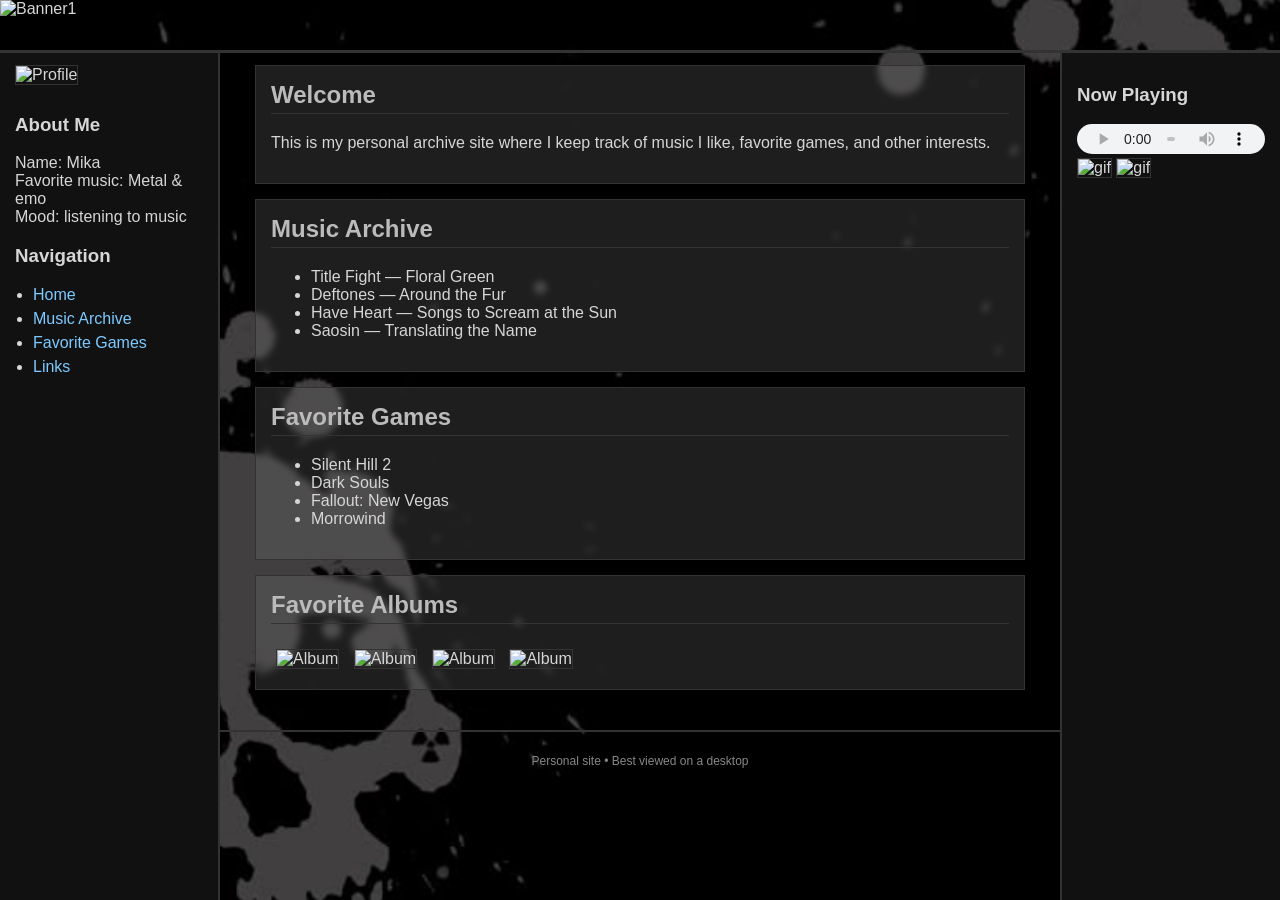
==== index.html @ 1fcbe184 "Update index.html" ====
<!DOCTYPE html>
<html>
<head>
<meta charset="UTF-8">
<title>Mika's Archive</title>
<link rel="stylesheet" href="style.css">
</head>

<body>

<!-- FULL-WIDTH BANNER -->
<header class="banner-container">
  <img src="./banner1.jpg" alt="Banner1" class="banner1">
</header>

<div class="layout">

  <!-- LEFT SIDEBAR -->
  <div class="sidebar">
    <img src="profile.jpg" class="profile" alt="Profile">
    
    <h3>About Me</h3>
    <p>
      Name: Mika<br>
      Favorite music: Metal & emo<br>
      Mood: listening to music
    </p>

    <h3>Navigation</h3>
    <ul>
      <li><a href="index.html">Home</a></li>
      <li><a href="music.html">Music Archive</a></li>
      <li><a href="games.html">Favorite Games</a></li>
      <li><a href="links.html">Links</a></li>
    </ul>
  </div>

  <!-- MIDDLE CONTENT -->
  <div class="content">
    <div class="box">
      <h2>Welcome</h2>
      <p>
        This is my personal archive site where I keep track of music I like,
        favorite games, and other interests.
      </p>
    </div>

    <div class="box">
      <h2>Music Archive</h2>
      <ul>
        <li>Title Fight — Floral Green</li>
        <li>Deftones — Around the Fur</li>
        <li>Have Heart — Songs to Scream at the Sun</li>
        <li>Saosin — Translating the Name</li>
      </ul>
    </div>

    <div class="box">
      <h2>Favorite Games</h2>
      <ul>
        <li>Silent Hill 2</li>
        <li>Dark Souls</li>
        <li>Fallout: New Vegas</li>
        <li>Morrowind</li>
      </ul>
    </div>

    <div class="box">
      <h2>Favorite Albums</h2>
      <img src="album1.jpg" class="album" alt="Album">
      <img src="album2.jpg" class="album" alt="Album">
      <img src="album3.jpg" class="album" alt="Album">
      <img src="album4.jpg" class="album" alt="Album">
    </div>
  </div>

  <!-- RIGHT SIDEBAR -->
  <div class="right-panel">
    <div class="music-player">
      <h3>Now Playing</h3>
      <audio controls>
        <source src="song.mp3" type="audio/mpeg">
      </audio>
    </div>

    <div class="gif-area">
      <img src="gif1.gif" alt="gif" class="gif">
      <img src="gif2.gif" alt="gif" class="gif">
    </div>
  </div>

</div>

<footer>
  <p>Personal site • Best viewed on a desktop</p>
</footer>

</body>
</html>
---- style.css ----
/* BODY AND FONT */
body {
  background: url('background.jpg') no-repeat center center fixed;
  background-size: cover;
  color: #d6d6d6;
  font-family: Verdana, Arial, sans-serif;
  margin: 0;
}

/* FULL-WIDTH FIXED BANNER */
header {
  width: 100%;
  position: fixed;
  top: 0;
  left: 0;
  z-index: 1000;
}

.banner1 {
  width: 100%;
  height: 50px;
  display: block;
  object-fit: cover;
  border-bottom: 3px solid #333;
}

/* FLEX LAYOUT */
.layout {
  display: flex;
  width: 100%;
  align-items: flex-start;
  padding-top: 50px;
  box-sizing: border-box;
}

/* LEFT SIDEBAR - FIXED */
.sidebar {
  width: 220px;
  background: #111;
  padding: 15px;
  border-right: 2px solid #333;

  position: fixed;
  top: 50px;
  left: 0;
  height: calc(100vh - 50px);
  overflow-y: auto;
  box-sizing: border-box;
}

.profile {
  width: 100%;
  margin-bottom: 10px;
  border: 1px solid #333;
}

.sidebar ul {
  padding-left: 18px;
}

.sidebar li {
  margin-bottom: 6px;
}

.sidebar a {
  color: #7ccaff;
  text-decoration: none;
}

.sidebar a:hover {
  text-decoration: underline;
}

/* MIDDLE CONTENT */
.content {
  flex: 1;
  padding: 15px;
  margin-left: 240px;
  margin-right: 240px;
}

.box {
  background: rgba(120,120,120,0.25);
  border: 1px solid #333;
  padding: 15px;
  margin-bottom: 15px;
  backdrop-filter: blur(3px);
}

h2 {
  margin-top: 0;
  color: #bbbbbb;
  border-bottom: 1px solid #333;
  padding-bottom: 4px;
}

.album {
  width: 120px;
  margin: 5px;
  border: 1px solid #333;
}

/* RIGHT PANEL - FIXED */
.right-panel {
  width: 220px;
  background: #111;
  padding: 15px;
  border-left: 2px solid #333;

  position: fixed;
  top: 50px;
  right: 0;
  height: calc(100vh - 50px);
  overflow-y: auto;
  overflow-x: hidden;

  display: flex;
  flex-direction: column;
  align-items: center;
  box-sizing: border-box;
}

/* MUSIC PLAYER */
.music-player {
  width: 100%;
  max-width: 100%;
  box-sizing: border-box;
}

.music-player audio {
  width: 100%;
  height: 30px;
}

/* GIF AREA */
.gif-area {
  width: 100%;
}

.gif {
  width: 100%;
  margin-bottom: 10px;
  border: 1px solid #333;
}

/* FOOTER */
footer {
  text-align: center;
  font-size: 12px;
  color: #888;
  padding: 10px;
  border-top: 2px solid #333;
  margin-top: 10px;
}
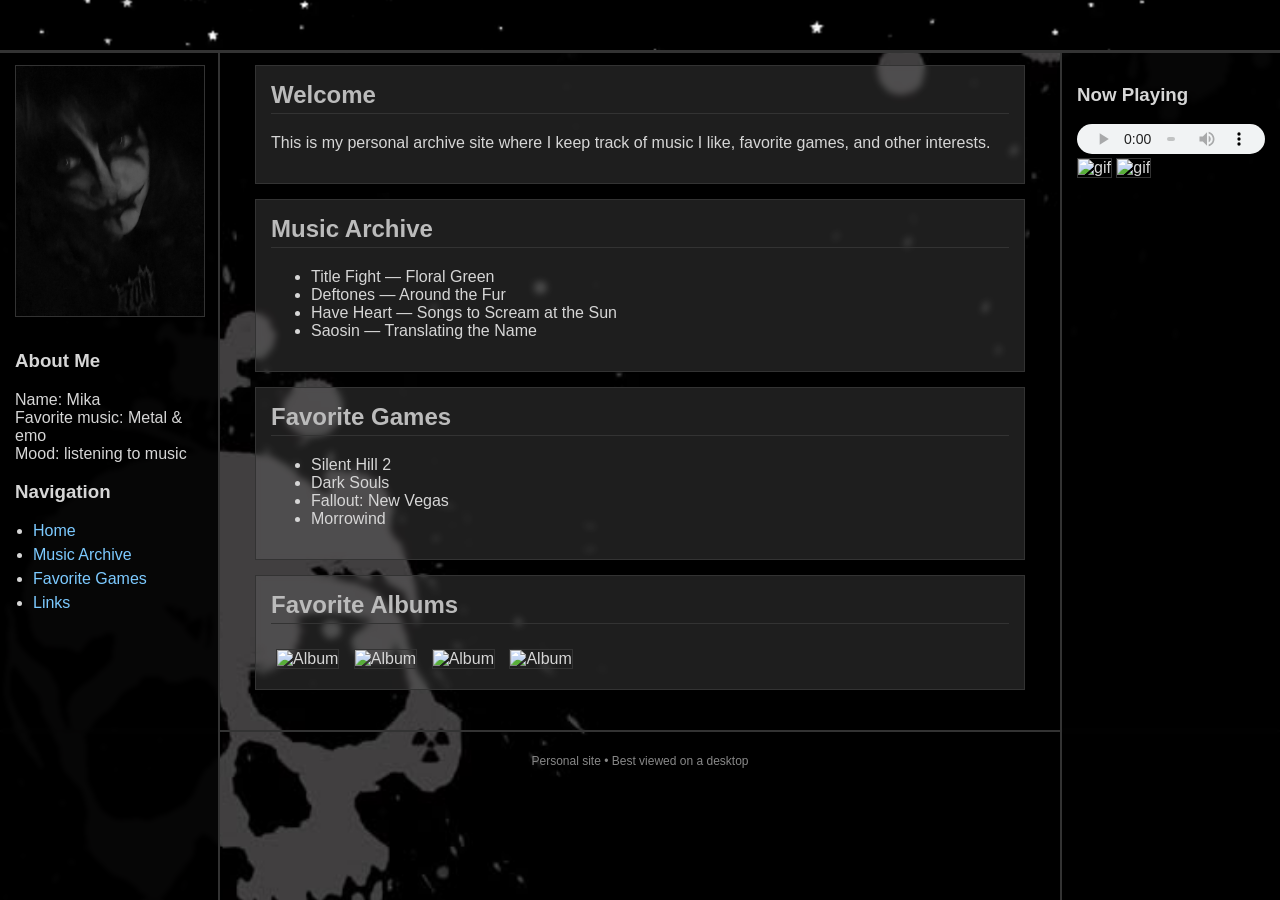
==== commit 790a728c: "Update index.html" ====
--- a/index.html
+++ b/index.html
@@ -8,10 +8,8 @@
 
 <body>
 
-<!-- FULL-WIDTH BANNER -->
-<header class="banner-container">
-  <img src="./banner1.jpg" alt="Banner1" class="banner1">
-</header>
+<!-- BANNER (background handled in CSS) -->
+<header></header>
 
 <div class="layout">
 
--- a/style.css
+++ b/style.css
@@ -1,4 +1,4 @@
-/* BODY AND FONT */
+/* BODY AND FONT (middle page background stays the same) */
 body {
   background: url('background.jpg') no-repeat center center fixed;
   background-size: cover;
@@ -7,24 +7,29 @@
   margin: 0;
 }
 
-/* FULL-WIDTH FIXED BANNER */
+/* HEADER WITH GIF BACKGROUND */
 header {
   width: 100%;
+  height: 50px;
   position: fixed;
   top: 0;
   left: 0;
+  right: 0;
+
+  background: url('sparkle.gif');
+  background-size: cover;
+  background-position: center;
+
+  border-bottom: 3px solid #333;
   z-index: 1000;
 }
 
+/* remove the banner image since header is now the banner */
 .banner1 {
-  width: 100%;
-  height: 50px;
-  display: block;
-  object-fit: cover;
-  border-bottom: 3px solid #333;
+  display: none;
 }
 
-/* FLEX LAYOUT */
+/* LAYOUT */
 .layout {
   display: flex;
   width: 100%;
@@ -33,10 +38,13 @@
   box-sizing: border-box;
 }
 
-/* LEFT SIDEBAR - FIXED */
+/* LEFT SIDEBAR */
 .sidebar {
   width: 220px;
-  background: #111;
+
+  background: rgba(0,0,0,0.9); /* mostly black but slightly transparent */
+  backdrop-filter: blur(2px);
+
   padding: 15px;
   border-right: 2px solid #333;
 
@@ -48,12 +56,21 @@
   box-sizing: border-box;
 }
 
+/* PROFILE IMAGE */
 .profile {
   width: 100%;
   margin-bottom: 10px;
   border: 1px solid #333;
+
+  filter: grayscale(100%);
+  transition: filter 0.3s ease;
 }
 
+.profile:hover {
+  filter: grayscale(0%);
+}
+
+/* SIDEBAR LINKS */
 .sidebar ul {
   padding-left: 18px;
 }
@@ -100,10 +117,13 @@
   border: 1px solid #333;
 }
 
-/* RIGHT PANEL - FIXED */
+/* RIGHT SIDEBAR */
 .right-panel {
   width: 220px;
-  background: #111;
+
+  background: rgba(0,0,0,0.9); /* same slight transparency */
+  backdrop-filter: blur(2px);
+
   padding: 15px;
   border-left: 2px solid #333;
 
@@ -111,12 +131,14 @@
   top: 50px;
   right: 0;
   height: calc(100vh - 50px);
+
   overflow-y: auto;
   overflow-x: hidden;
 
   display: flex;
   flex-direction: column;
   align-items: center;
+
   box-sizing: border-box;
 }
 
@@ -151,4 +173,5 @@
   padding: 10px;
   border-top: 2px solid #333;
   margin-top: 10px;
+  clear: both;
 }
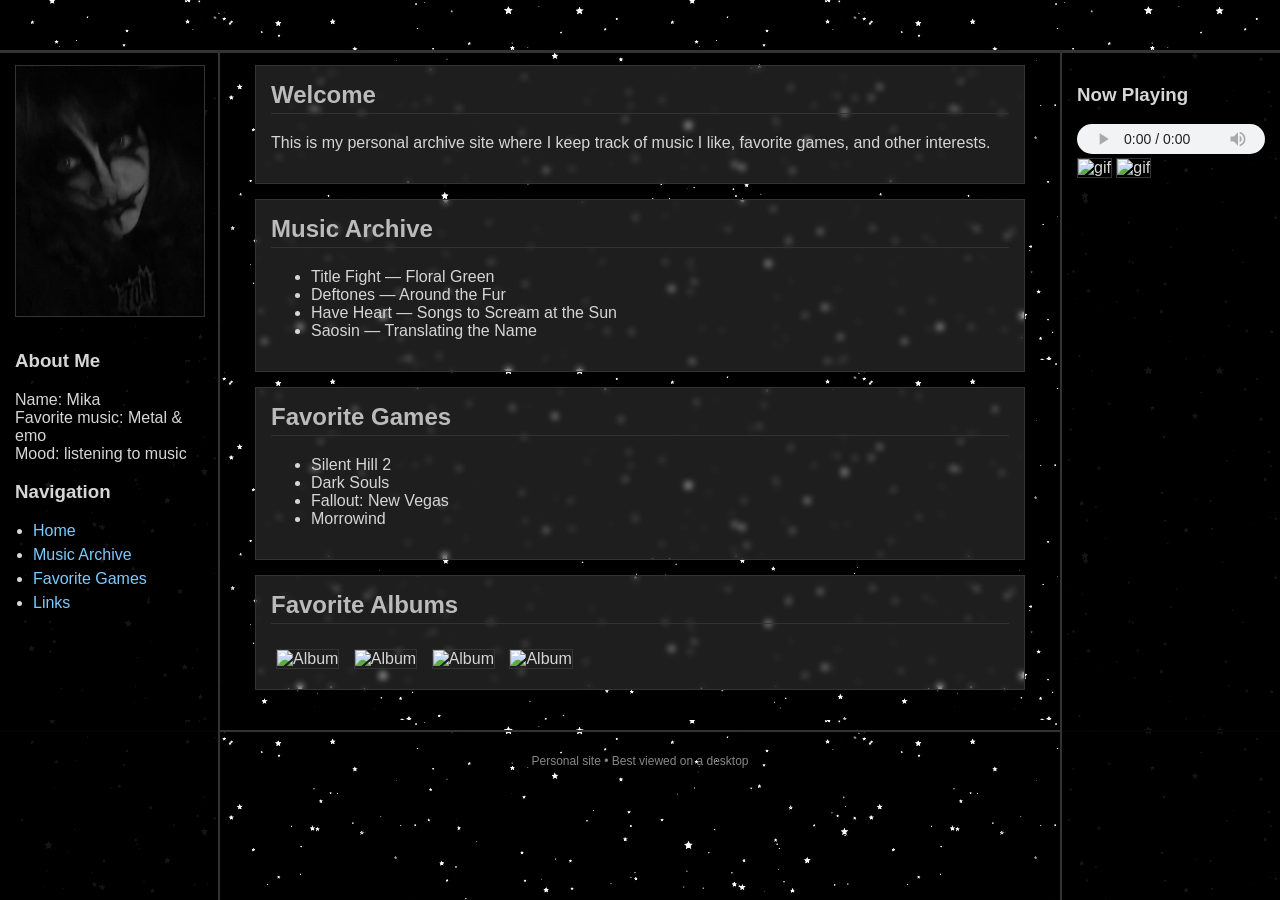
==== commit d003c1be: "Update index.html" ====
--- a/index.html
+++ b/index.html
@@ -8,12 +8,12 @@
 
 <body>
 
-<!-- BANNER (background handled in CSS) -->
+<div class="sparkle-layer"></div>
+
 <header></header>
 
 <div class="layout">
 
-  <!-- LEFT SIDEBAR -->
   <div class="sidebar">
     <img src="profile.jpg" class="profile" alt="Profile">
     
@@ -33,7 +33,6 @@
     </ul>
   </div>
 
-  <!-- MIDDLE CONTENT -->
   <div class="content">
     <div class="box">
       <h2>Welcome</h2>
@@ -72,7 +71,6 @@
     </div>
   </div>
 
-  <!-- RIGHT SIDEBAR -->
   <div class="right-panel">
     <div class="music-player">
       <h3>Now Playing</h3>
--- a/style.css
+++ b/style.css
@@ -1,4 +1,3 @@
-/* BODY AND FONT (middle page background stays the same) */
 body {
   background: url('background.jpg') no-repeat center center fixed;
   background-size: cover;
@@ -7,171 +6,147 @@
   margin: 0;
 }
 
-/* HEADER WITH GIF BACKGROUND */
-header {
-  width: 100%;
-  height: 50px;
+.sparkle-layer {
   position: fixed;
   top: 0;
   left: 0;
-  right: 0;
-
-  background: url('sparkle.gif');
-  background-size: cover;
-  background-position: center;
-
-  border-bottom: 3px solid #333;
-  z-index: 1000;
+  width: 100%;
+  height: 100%;
+  background:url('sparkle.gif') repeat;
+  z-index:-1;
 }
 
-/* remove the banner image since header is now the banner */
-.banner1 {
-  display: none;
+header {
+  width:100%;
+  height:50px;
+  position:fixed;
+  top:0;
+  left:0;
+  z-index:1000;
+  border-bottom:3px solid #333;
 }
 
-/* LAYOUT */
 .layout {
-  display: flex;
-  width: 100%;
-  align-items: flex-start;
-  padding-top: 50px;
-  box-sizing: border-box;
+  display:flex;
+  width:100%;
+  align-items:flex-start;
+  padding-top:50px;
+  box-sizing:border-box;
 }
 
-/* LEFT SIDEBAR */
 .sidebar {
-  width: 220px;
-
-  background: rgba(0,0,0,0.9); /* mostly black but slightly transparent */
-  backdrop-filter: blur(2px);
-
-  padding: 15px;
-  border-right: 2px solid #333;
-
-  position: fixed;
-  top: 50px;
-  left: 0;
-  height: calc(100vh - 50px);
-  overflow-y: auto;
-  box-sizing: border-box;
+  width:220px;
+  background:rgba(0,0,0,0.92);
+  padding:15px;
+  border-right:2px solid #333;
+  position:fixed;
+  top:50px;
+  left:0;
+  height:calc(100vh - 50px);
+  overflow-y:auto;
+  box-sizing:border-box;
 }
 
-/* PROFILE IMAGE */
 .profile {
-  width: 100%;
-  margin-bottom: 10px;
-  border: 1px solid #333;
-
-  filter: grayscale(100%);
-  transition: filter 0.3s ease;
+  width:100%;
+  margin-bottom:10px;
+  border:1px solid #333;
+  filter:grayscale(100%);
+  transition:filter 0.3s ease;
 }
 
 .profile:hover {
-  filter: grayscale(0%);
+  filter:grayscale(0%);
 }
 
-/* SIDEBAR LINKS */
 .sidebar ul {
-  padding-left: 18px;
+  padding-left:18px;
 }
 
 .sidebar li {
-  margin-bottom: 6px;
+  margin-bottom:6px;
 }
 
 .sidebar a {
-  color: #7ccaff;
-  text-decoration: none;
+  color:#7ccaff;
+  text-decoration:none;
 }
 
 .sidebar a:hover {
-  text-decoration: underline;
+  text-decoration:underline;
 }
 
-/* MIDDLE CONTENT */
 .content {
-  flex: 1;
-  padding: 15px;
-  margin-left: 240px;
-  margin-right: 240px;
+  flex:1;
+  padding:15px;
+  margin-left:240px;
+  margin-right:240px;
 }
 
 .box {
-  background: rgba(120,120,120,0.25);
-  border: 1px solid #333;
-  padding: 15px;
-  margin-bottom: 15px;
-  backdrop-filter: blur(3px);
+  background:rgba(120,120,120,0.25);
+  border:1px solid #333;
+  padding:15px;
+  margin-bottom:15px;
+  backdrop-filter:blur(3px);
 }
 
 h2 {
-  margin-top: 0;
-  color: #bbbbbb;
-  border-bottom: 1px solid #333;
-  padding-bottom: 4px;
+  margin-top:0;
+  color:#bbbbbb;
+  border-bottom:1px solid #333;
+  padding-bottom:4px;
 }
 
 .album {
-  width: 120px;
-  margin: 5px;
-  border: 1px solid #333;
+  width:120px;
+  margin:5px;
+  border:1px solid #333;
 }
 
-/* RIGHT SIDEBAR */
 .right-panel {
-  width: 220px;
-
-  background: rgba(0,0,0,0.9); /* same slight transparency */
-  backdrop-filter: blur(2px);
-
-  padding: 15px;
-  border-left: 2px solid #333;
-
-  position: fixed;
-  top: 50px;
-  right: 0;
-  height: calc(100vh - 50px);
-
-  overflow-y: auto;
-  overflow-x: hidden;
-
-  display: flex;
-  flex-direction: column;
-  align-items: center;
-
-  box-sizing: border-box;
+  width:220px;
+  background:rgba(0,0,0,0.92);
+  padding:15px;
+  border-left:2px solid #333;
+  position:fixed;
+  top:50px;
+  right:0;
+  height:calc(100vh - 50px);
+  overflow-y:auto;
+  overflow-x:hidden;
+  display:flex;
+  flex-direction:column;
+  align-items:center;
+  box-sizing:border-box;
 }
 
-/* MUSIC PLAYER */
 .music-player {
-  width: 100%;
-  max-width: 100%;
-  box-sizing: border-box;
+  width:100%;
+  box-sizing:border-box;
 }
 
 .music-player audio {
-  width: 100%;
-  height: 30px;
+  width:100%;
+  height:30px;
 }
 
-/* GIF AREA */
 .gif-area {
-  width: 100%;
+  width:100%;
 }
 
 .gif {
-  width: 100%;
-  margin-bottom: 10px;
-  border: 1px solid #333;
+  width:100%;
+  margin-bottom:10px;
+  border:1px solid #333;
 }
 
-/* FOOTER */
 footer {
-  text-align: center;
-  font-size: 12px;
-  color: #888;
-  padding: 10px;
-  border-top: 2px solid #333;
-  margin-top: 10px;
-  clear: both;
+  text-align:center;
+  font-size:12px;
+  color:#888;
+  padding:10px;
+  border-top:2px solid #333;
+  margin-top:10px;
+  clear:both;
 }
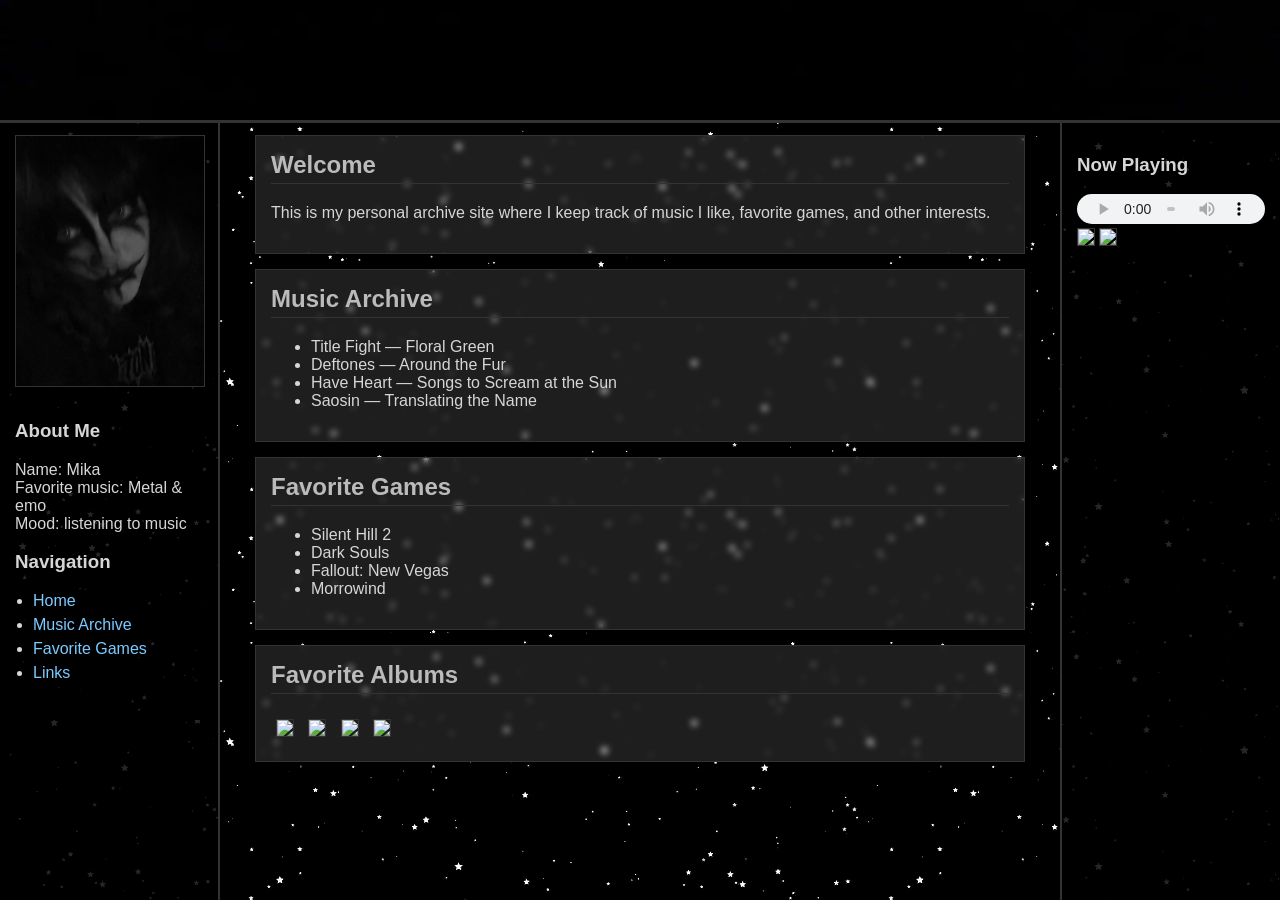
==== commit f907949c: "Update index.html" ====
--- a/index.html
+++ b/index.html
@@ -14,81 +14,87 @@
 
 <div class="layout">
 
-  <div class="sidebar">
-    <img src="profile.jpg" class="profile" alt="Profile">
-    
-    <h3>About Me</h3>
-    <p>
-      Name: Mika<br>
-      Favorite music: Metal & emo<br>
-      Mood: listening to music
-    </p>
+<div class="sidebar">
 
-    <h3>Navigation</h3>
-    <ul>
-      <li><a href="index.html">Home</a></li>
-      <li><a href="music.html">Music Archive</a></li>
-      <li><a href="games.html">Favorite Games</a></li>
-      <li><a href="links.html">Links</a></li>
-    </ul>
-  </div>
+<img src="profile.jpg" class="profile">
 
-  <div class="content">
-    <div class="box">
-      <h2>Welcome</h2>
-      <p>
-        This is my personal archive site where I keep track of music I like,
-        favorite games, and other interests.
-      </p>
-    </div>
+<h3>About Me</h3>
+<p>
+Name: Mika<br>
+Favorite music: Metal & emo<br>
+Mood: listening to music
+</p>
 
-    <div class="box">
-      <h2>Music Archive</h2>
-      <ul>
-        <li>Title Fight — Floral Green</li>
-        <li>Deftones — Around the Fur</li>
-        <li>Have Heart — Songs to Scream at the Sun</li>
-        <li>Saosin — Translating the Name</li>
-      </ul>
-    </div>
+<h3>Navigation</h3>
+<ul>
+<li><a href="index.html">Home</a></li>
+<li><a href="music.html">Music Archive</a></li>
+<li><a href="games.html">Favorite Games</a></li>
+<li><a href="links.html">Links</a></li>
+</ul>
 
-    <div class="box">
-      <h2>Favorite Games</h2>
-      <ul>
-        <li>Silent Hill 2</li>
-        <li>Dark Souls</li>
-        <li>Fallout: New Vegas</li>
-        <li>Morrowind</li>
-      </ul>
-    </div>
+</div>
 
-    <div class="box">
-      <h2>Favorite Albums</h2>
-      <img src="album1.jpg" class="album" alt="Album">
-      <img src="album2.jpg" class="album" alt="Album">
-      <img src="album3.jpg" class="album" alt="Album">
-      <img src="album4.jpg" class="album" alt="Album">
-    </div>
-  </div>
+<div class="content">
 
-  <div class="right-panel">
-    <div class="music-player">
-      <h3>Now Playing</h3>
-      <audio controls>
-        <source src="song.mp3" type="audio/mpeg">
-      </audio>
-    </div>
+<div class="box">
+<h2>Welcome</h2>
+<p>
+This is my personal archive site where I keep track of music I like,
+favorite games, and other interests.
+</p>
+</div>
 
-    <div class="gif-area">
-      <img src="gif1.gif" alt="gif" class="gif">
-      <img src="gif2.gif" alt="gif" class="gif">
-    </div>
-  </div>
+<div class="box">
+<h2>Music Archive</h2>
+<ul>
+<li>Title Fight — Floral Green</li>
+<li>Deftones — Around the Fur</li>
+<li>Have Heart — Songs to Scream at the Sun</li>
+<li>Saosin — Translating the Name</li>
+</ul>
+</div>
+
+<div class="box">
+<h2>Favorite Games</h2>
+<ul>
+<li>Silent Hill 2</li>
+<li>Dark Souls</li>
+<li>Fallout: New Vegas</li>
+<li>Morrowind</li>
+</ul>
+</div>
+
+<div class="box">
+<h2>Favorite Albums</h2>
+<img src="album1.jpg" class="album">
+<img src="album2.jpg" class="album">
+<img src="album3.jpg" class="album">
+<img src="album4.jpg" class="album">
+</div>
+
+</div>
+
+<div class="right-panel">
+
+<div class="music-player">
+<h3>Now Playing</h3>
+<audio controls>
+<source src="song.mp3" type="audio/mpeg">
+</audio>
+</div>
+
+<div class="gif-area">
+<img src="gif1.gif" class="gif">
+<img src="gif2.gif" class="gif">
+</div>
+
+</div>
 
 </div>
 
 <footer>
-  <p>Personal site • Best viewed on a desktop</p>
+<p>Personal site • Best viewed on a desktop</p>
 </footer>
 
 </body>
--- a/style.css
+++ b/style.css
@@ -1,89 +1,101 @@
 body {
-  background: url('background.jpg') no-repeat center center fixed;
-  background-size: cover;
-  color: #d6d6d6;
-  font-family: Verdana, Arial, sans-serif;
-  margin: 0;
+  background:url('background.jpg') no-repeat center center fixed;
+  background-size:cover;
+  color:#d6d6d6;
+  font-family:Verdana, Arial, sans-serif;
+  margin:0;
+  position:relative;
 }
 
-.sparkle-layer {
-  position: fixed;
-  top: 0;
-  left: 0;
-  width: 100%;
-  height: 100%;
-  background:url('sparkle.gif') repeat;
-  z-index:-1;
-}
-
-header {
-  width:100%;
-  height:50px;
+/* sparkle layer above background but behind content */
+.sparkle-layer{
   position:fixed;
   top:0;
   left:0;
-  z-index:1000;
-  border-bottom:3px solid #333;
+  width:100%;
+  height:100%;
+  background:url('sparkle.gif') repeat;
+  z-index:0;
+  pointer-events:none;
 }
 
-.layout {
+/* banner */
+header{
+  width:100%;
+  height:120px;
+  position:fixed;
+  top:0;
+  left:0;
+  background:url('banner1.jpg') center/cover no-repeat;
+  border-bottom:3px solid #333;
+  z-index:5;
+}
+
+/* layout wrapper */
+.layout{
   display:flex;
   width:100%;
   align-items:flex-start;
-  padding-top:50px;
+  padding-top:120px;
   box-sizing:border-box;
+  position:relative;
+  z-index:2;
 }
 
-.sidebar {
+/* left sidebar */
+.sidebar{
   width:220px;
-  background:rgba(0,0,0,0.92);
+  background:rgba(0,0,0,0.85);
   padding:15px;
   border-right:2px solid #333;
   position:fixed;
-  top:50px;
+  top:120px;
   left:0;
-  height:calc(100vh - 50px);
+  height:calc(100vh - 120px);
   overflow-y:auto;
   box-sizing:border-box;
 }
 
-.profile {
+/* profile image */
+.profile{
   width:100%;
   margin-bottom:10px;
   border:1px solid #333;
   filter:grayscale(100%);
-  transition:filter 0.3s ease;
+  transition:filter .3s;
 }
 
-.profile:hover {
+.profile:hover{
   filter:grayscale(0%);
 }
 
-.sidebar ul {
+.sidebar ul{
   padding-left:18px;
 }
 
-.sidebar li {
+.sidebar li{
   margin-bottom:6px;
 }
 
-.sidebar a {
+.sidebar a{
   color:#7ccaff;
   text-decoration:none;
 }
 
-.sidebar a:hover {
+.sidebar a:hover{
   text-decoration:underline;
 }
 
-.content {
+/* center content */
+.content{
   flex:1;
   padding:15px;
   margin-left:240px;
   margin-right:240px;
 }
 
-.box {
+/* translucent grey boxes */
+.box{
   background:rgba(120,120,120,0.25);
   border:1px solid #333;
   padding:15px;
@@ -91,28 +103,29 @@
   backdrop-filter:blur(3px);
 }
 
-h2 {
+h2{
   margin-top:0;
   color:#bbbbbb;
   border-bottom:1px solid #333;
   padding-bottom:4px;
 }
 
-.album {
+.album{
   width:120px;
   margin:5px;
   border:1px solid #333;
 }
 
-.right-panel {
+/* right sidebar */
+.right-panel{
   width:220px;
-  background:rgba(0,0,0,0.92);
+  background:rgba(0,0,0,0.85);
   padding:15px;
   border-left:2px solid #333;
   position:fixed;
-  top:50px;
+  top:120px;
   right:0;
-  height:calc(100vh - 50px);
+  height:calc(100vh - 120px);
   overflow-y:auto;
   overflow-x:hidden;
   display:flex;
@@ -121,32 +134,30 @@
   box-sizing:border-box;
 }
 
-.music-player {
+.music-player{
   width:100%;
-  box-sizing:border-box;
 }
 
-.music-player audio {
+.music-player audio{
   width:100%;
   height:30px;
 }
 
-.gif-area {
+.gif-area{
   width:100%;
 }
 
-.gif {
+.gif{
   width:100%;
   margin-bottom:10px;
   border:1px solid #333;
 }
 
-footer {
+footer{
   text-align:center;
   font-size:12px;
   color:#888;
   padding:10px;
   border-top:2px solid #333;
   margin-top:10px;
-  clear:both;
 }
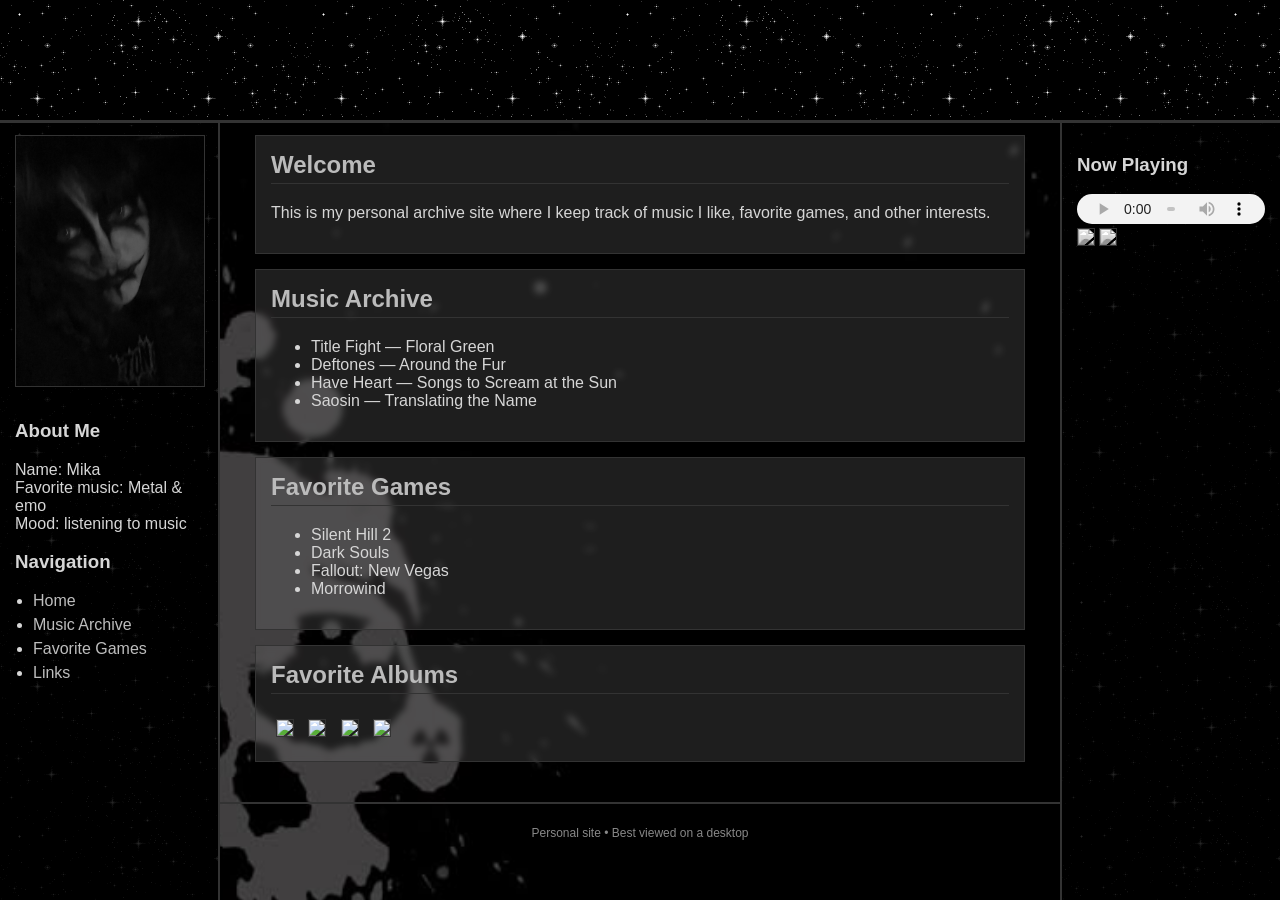
==== commit 3f9001b0: "Update index.html" ====
--- a/index.html
+++ b/index.html
@@ -7,8 +7,6 @@
 </head>
 
 <body>
-
-<div class="sparkle-layer"></div>
 
 <header></header>
 
--- a/style.css
+++ b/style.css
@@ -1,22 +1,9 @@
-body {
+body{
   background:url('background.jpg') no-repeat center center fixed;
   background-size:cover;
   color:#d6d6d6;
   font-family:Verdana, Arial, sans-serif;
   margin:0;
-  position:relative;
-}
-
-/* sparkle layer above background but behind content */
-.sparkle-layer{
-  position:fixed;
-  top:0;
-  left:0;
-  width:100%;
-  height:100%;
-  background:url('sparkle.gif') repeat;
-  z-index:0;
-  pointer-events:none;
 }
 
 /* banner */
@@ -26,41 +13,53 @@
   position:fixed;
   top:0;
   left:0;
-  background:url('banner1.jpg') center/cover no-repeat;
+
+  background:
+  url('sparkle.gif') repeat,
+  url('banner1.jpg') center/cover no-repeat;
+
+  filter:grayscale(100%);
+
   border-bottom:3px solid #333;
-  z-index:5;
+  z-index:1000;
 }
 
-/* layout wrapper */
 .layout{
   display:flex;
   width:100%;
   align-items:flex-start;
   padding-top:120px;
   box-sizing:border-box;
-  position:relative;
-  z-index:2;
 }
 
-/* left sidebar */
+/* LEFT SIDEBAR */
 .sidebar{
   width:220px;
-  background:rgba(0,0,0,0.85);
+
+  background:
+  linear-gradient(rgba(0,0,0,0.85),rgba(0,0,0,0.85)),
+  url('sparkle.gif') repeat;
+
+  filter:grayscale(100%);
+
   padding:15px;
   border-right:2px solid #333;
+
   position:fixed;
   top:120px;
   left:0;
   height:calc(100vh - 120px);
+
   overflow-y:auto;
   box-sizing:border-box;
 }
 
-/* profile image */
+/* PROFILE IMAGE */
 .profile{
   width:100%;
   margin-bottom:10px;
   border:1px solid #333;
+
   filter:grayscale(100%);
   transition:filter .3s;
 }
@@ -86,20 +85,22 @@
   text-decoration:underline;
 }
 
-/* center content */
+/* CENTER CONTENT */
 .content{
   flex:1;
   padding:15px;
+
   margin-left:240px;
   margin-right:240px;
 }
 
-/* translucent grey boxes */
+/* GREY BOXES */
 .box{
   background:rgba(120,120,120,0.25);
   border:1px solid #333;
   padding:15px;
   margin-bottom:15px;
+
   backdrop-filter:blur(3px);
 }
 
@@ -116,21 +117,31 @@
   border:1px solid #333;
 }
 
-/* right sidebar */
+/* RIGHT SIDEBAR */
 .right-panel{
   width:220px;
-  background:rgba(0,0,0,0.85);
+
+  background:
+  linear-gradient(rgba(0,0,0,0.85),rgba(0,0,0,0.85)),
+  url('sparkle.gif') repeat;
+
+  filter:grayscale(100%);
+
   padding:15px;
   border-left:2px solid #333;
+
   position:fixed;
   top:120px;
   right:0;
   height:calc(100vh - 120px);
+
   overflow-y:auto;
   overflow-x:hidden;
+
   display:flex;
   flex-direction:column;
   align-items:center;
+
   box-sizing:border-box;
 }
 
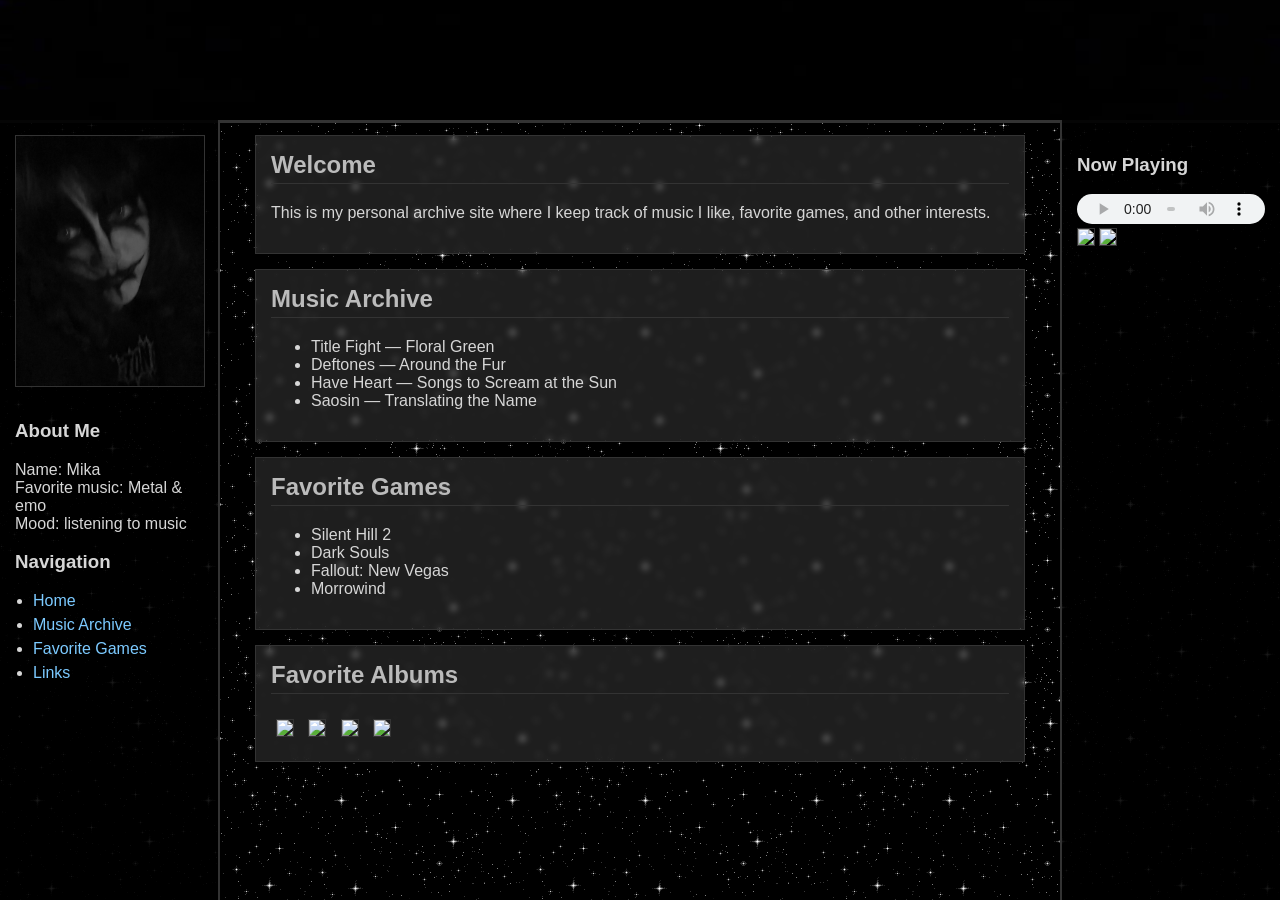
==== commit f52b2b07: "Update index.html" ====
--- a/index.html
+++ b/index.html
@@ -8,6 +8,8 @@
 
 <body>
 
+<div class="sparkle-layer"></div>
+  
 <header></header>
 
 <div class="layout">
--- a/style.css
+++ b/style.css
@@ -6,24 +6,38 @@
   margin:0;
 }
 
-/* banner */
+/* SPARKLE BACKGROUND (only behind frozen UI) */
+.sparkle-layer{
+  position:fixed;
+  top:0;
+  left:0;
+  width:100%;
+  height:100%;
+
+  background:url('sparkle.gif') repeat;
+
+  filter:grayscale(100%);
+
+  z-index:1;
+}
+
+/* BANNER */
 header{
   width:100%;
   height:120px;
+
   position:fixed;
   top:0;
   left:0;
 
-  background:
-  url('sparkle.gif') repeat,
-  url('banner1.jpg') center/cover no-repeat;
-
-  filter:grayscale(100%);
+  background:url('banner1.jpg') center/cover no-repeat;
 
   border-bottom:3px solid #333;
-  z-index:1000;
+
+  z-index:3;
 }
 
+/* LAYOUT */
 .layout{
   display:flex;
   width:100%;
@@ -36,11 +50,7 @@
 .sidebar{
   width:220px;
 
-  background:
-  linear-gradient(rgba(0,0,0,0.85),rgba(0,0,0,0.85)),
-  url('sparkle.gif') repeat;
-
-  filter:grayscale(100%);
+  background:rgba(0,0,0,0.9);
 
   padding:15px;
   border-right:2px solid #333;
@@ -52,9 +62,11 @@
 
   overflow-y:auto;
   box-sizing:border-box;
+
+  z-index:3;
 }
 
-/* PROFILE IMAGE */
+/* PROFILE */
 .profile{
   width:100%;
   margin-bottom:10px;
@@ -85,13 +97,16 @@
   text-decoration:underline;
 }
 
-/* CENTER CONTENT */
+/* CENTER CONTENT (above sparkle) */
 .content{
   flex:1;
   padding:15px;
 
   margin-left:240px;
   margin-right:240px;
+
+  position:relative;
+  z-index:5;
 }
 
 /* GREY BOXES */
@@ -121,11 +136,7 @@
 .right-panel{
   width:220px;
 
-  background:
-  linear-gradient(rgba(0,0,0,0.85),rgba(0,0,0,0.85)),
-  url('sparkle.gif') repeat;
-
-  filter:grayscale(100%);
+  background:rgba(0,0,0,0.9);
 
   padding:15px;
   border-left:2px solid #333;
@@ -143,6 +154,8 @@
   align-items:center;
 
   box-sizing:border-box;
+
+  z-index:3;
 }
 
 .music-player{
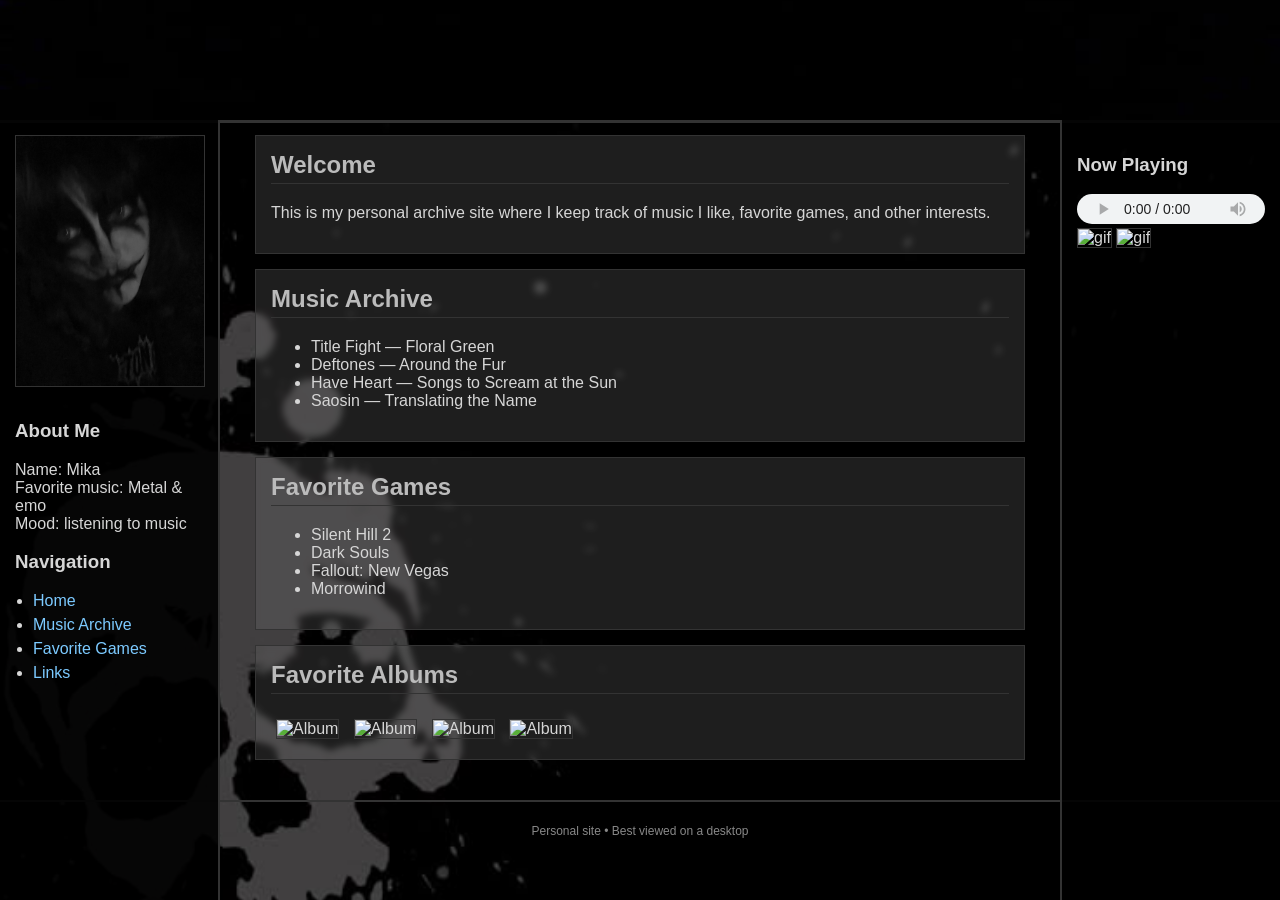
==== commit 2d6646a4: "Update index.html" ====
--- a/index.html
+++ b/index.html
@@ -8,93 +8,88 @@
 
 <body>
 
-<div class="sparkle-layer"></div>
-  
 <header></header>
 
 <div class="layout">
 
-<div class="sidebar">
+  <!-- LEFT SIDEBAR -->
+  <div class="sidebar">
+    <img src="profile.jpg" class="profile" alt="Profile">
+    
+    <h3>About Me</h3>
+    <p>
+      Name: Mika<br>
+      Favorite music: Metal & emo<br>
+      Mood: listening to music
+    </p>
 
-<img src="profile.jpg" class="profile">
+    <h3>Navigation</h3>
+    <ul>
+      <li><a href="index.html">Home</a></li>
+      <li><a href="music.html">Music Archive</a></li>
+      <li><a href="games.html">Favorite Games</a></li>
+      <li><a href="links.html">Links</a></li>
+    </ul>
+  </div>
 
-<h3>About Me</h3>
-<p>
-Name: Mika<br>
-Favorite music: Metal & emo<br>
-Mood: listening to music
-</p>
+  <!-- MIDDLE CONTENT -->
+  <div class="content">
+    <div class="box">
+      <h2>Welcome</h2>
+      <p>
+        This is my personal archive site where I keep track of music I like,
+        favorite games, and other interests.
+      </p>
+    </div>
 
-<h3>Navigation</h3>
-<ul>
-<li><a href="index.html">Home</a></li>
-<li><a href="music.html">Music Archive</a></li>
-<li><a href="games.html">Favorite Games</a></li>
-<li><a href="links.html">Links</a></li>
-</ul>
+    <div class="box">
+      <h2>Music Archive</h2>
+      <ul>
+        <li>Title Fight — Floral Green</li>
+        <li>Deftones — Around the Fur</li>
+        <li>Have Heart — Songs to Scream at the Sun</li>
+        <li>Saosin — Translating the Name</li>
+      </ul>
+    </div>
 
-</div>
+    <div class="box">
+      <h2>Favorite Games</h2>
+      <ul>
+        <li>Silent Hill 2</li>
+        <li>Dark Souls</li>
+        <li>Fallout: New Vegas</li>
+        <li>Morrowind</li>
+      </ul>
+    </div>
 
-<div class="content">
+    <div class="box">
+      <h2>Favorite Albums</h2>
+      <img src="album1.jpg" class="album" alt="Album">
+      <img src="album2.jpg" class="album" alt="Album">
+      <img src="album3.jpg" class="album" alt="Album">
+      <img src="album4.jpg" class="album" alt="Album">
+    </div>
+  </div>
 
-<div class="box">
-<h2>Welcome</h2>
-<p>
-This is my personal archive site where I keep track of music I like,
-favorite games, and other interests.
-</p>
-</div>
+  <!-- RIGHT SIDEBAR -->
+  <div class="right-panel">
+    <div class="music-player">
+      <h3>Now Playing</h3>
+      <audio controls>
+        <source src="song.mp3" type="audio/mpeg">
+      </audio>
+    </div>
 
-<div class="box">
-<h2>Music Archive</h2>
-<ul>
-<li>Title Fight — Floral Green</li>
-<li>Deftones — Around the Fur</li>
-<li>Have Heart — Songs to Scream at the Sun</li>
-<li>Saosin — Translating the Name</li>
-</ul>
-</div>
-
-<div class="box">
-<h2>Favorite Games</h2>
-<ul>
-<li>Silent Hill 2</li>
-<li>Dark Souls</li>
-<li>Fallout: New Vegas</li>
-<li>Morrowind</li>
-</ul>
-</div>
-
-<div class="box">
-<h2>Favorite Albums</h2>
-<img src="album1.jpg" class="album">
-<img src="album2.jpg" class="album">
-<img src="album3.jpg" class="album">
-<img src="album4.jpg" class="album">
-</div>
-
-</div>
-
-<div class="right-panel">
-
-<div class="music-player">
-<h3>Now Playing</h3>
-<audio controls>
-<source src="song.mp3" type="audio/mpeg">
-</audio>
-</div>
-
-<div class="gif-area">
-<img src="gif1.gif" class="gif">
-<img src="gif2.gif" class="gif">
-</div>
-
-</div>
+    <div class="gif-area">
+      <img src="gif1.gif" alt="gif" class="gif">
+      <img src="gif2.gif" alt="gif" class="gif">
+    </div>
+  </div>
 
 </div>
 
 <footer>
-<p>Personal site • Best viewed on a desktop</p>
+  <p>Personal site • Best viewed on a desktop</p>
 </footer>
 
 </body>
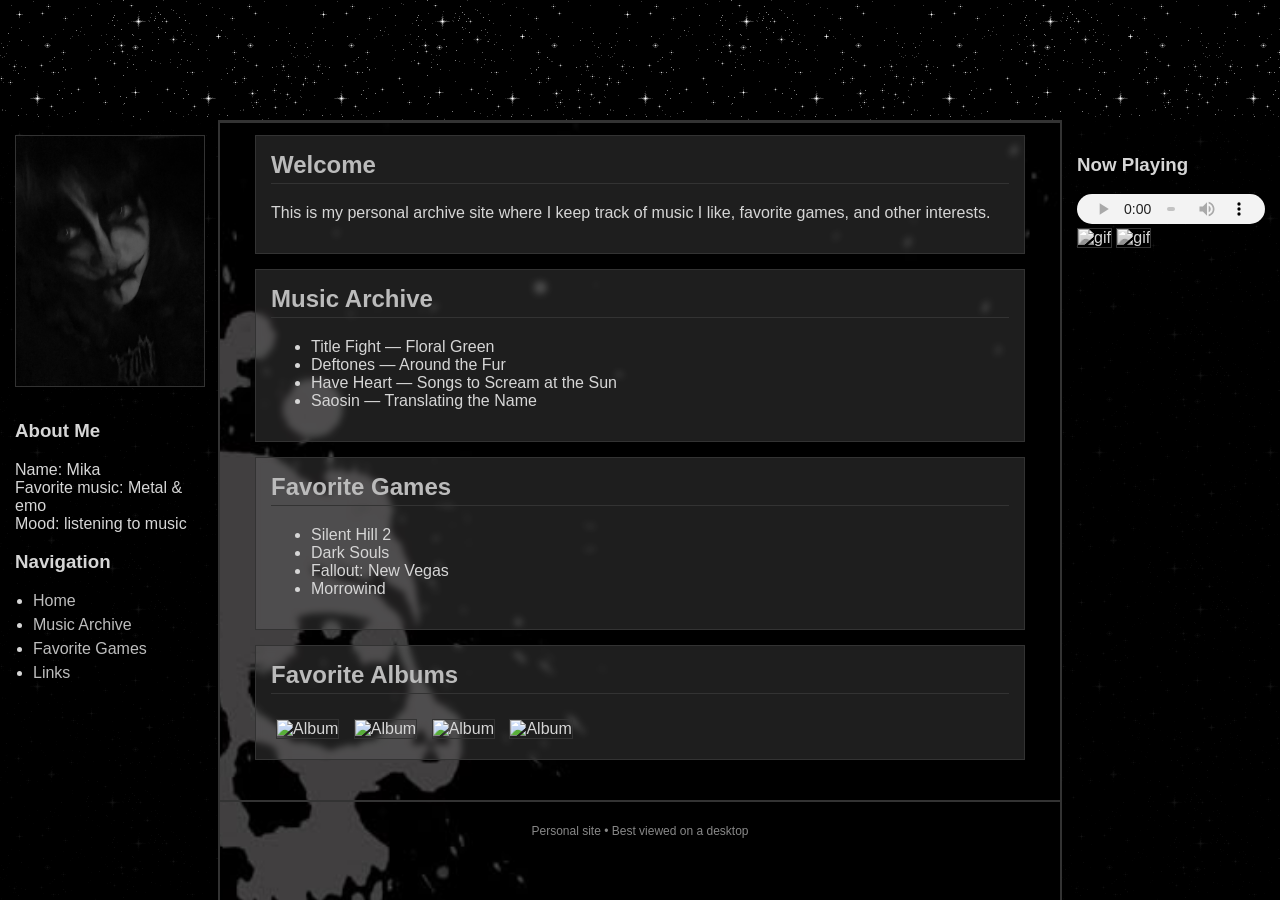
==== commit 8823707b: "Update index.html" ====
--- a/index.html
+++ b/index.html
@@ -8,6 +8,7 @@
 
 <body>
 
+<!-- FULL-WIDTH BANNER -->
 <header></header>
 
 <div class="layout">
--- a/style.css
+++ b/style.css
@@ -1,187 +1,168 @@
-body{
-  background:url('background.jpg') no-repeat center center fixed;
-  background-size:cover;
-  color:#d6d6d6;
-  font-family:Verdana, Arial, sans-serif;
-  margin:0;
+/* BODY AND FONT */
+body {
+  background: url('background.jpg') no-repeat center center fixed;
+  background-size: cover;
+  color: #d6d6d6;
+  font-family: Verdana, Arial, sans-serif;
+  margin: 0;
+  position: relative;
 }
 
-/* SPARKLE BACKGROUND (only behind frozen UI) */
-.sparkle-layer{
-  position:fixed;
-  top:0;
-  left:0;
-  width:100%;
-  height:100%;
-
-  background:url('sparkle.gif') repeat;
-
-  filter:grayscale(100%);
-
-  z-index:1;
-}
-
-/* BANNER */
-header{
-  width:100%;
-  height:120px;
-
-  position:fixed;
-  top:0;
-  left:0;
-
-  background:url('banner1.jpg') center/cover no-repeat;
-
-  border-bottom:3px solid #333;
-
-  z-index:3;
+/* HEADER / TOP BANNER */
+header {
+  width: 100%;
+  height: 120px;
+  position: fixed;
+  top: 0;
+  left: 0;
+  background: 
+    url('sparkle.gif') repeat,     /* sparkle GIF layer */
+    url('banner1.jpg') center/cover no-repeat;  /* main banner */
+  filter: grayscale(100%); /* make sparkle mono */
+  border-bottom: 3px solid #333;
+  z-index: 3;
 }
 
 /* LAYOUT */
-.layout{
-  display:flex;
-  width:100%;
-  align-items:flex-start;
-  padding-top:120px;
-  box-sizing:border-box;
+.layout {
+  display: flex;
+  width: 100%;
+  align-items: flex-start;
+  padding-top: 120px; /* space for fixed header */
+  box-sizing: border-box;
 }
 
 /* LEFT SIDEBAR */
-.sidebar{
-  width:220px;
-
-  background:rgba(0,0,0,0.9);
-
-  padding:15px;
-  border-right:2px solid #333;
-
-  position:fixed;
-  top:120px;
-  left:0;
-  height:calc(100vh - 120px);
-
-  overflow-y:auto;
-  box-sizing:border-box;
-
-  z-index:3;
+.sidebar {
+  width: 220px;
+  padding: 15px;
+  border-right: 2px solid #333;
+  background:
+    url('sparkle.gif') repeat,
+    rgba(0,0,0,0.92); /* slightly transparent black */
+  background-blend-mode: overlay;
+  filter: grayscale(100%);
+  position: fixed;
+  top: 120px;
+  left: 0;
+  height: calc(100vh - 120px);
+  overflow-y: auto;
+  box-sizing: border-box;
+  z-index: 3;
 }
 
-/* PROFILE */
-.profile{
-  width:100%;
-  margin-bottom:10px;
-  border:1px solid #333;
-
-  filter:grayscale(100%);
-  transition:filter .3s;
+/* PROFILE IMAGE */
+.profile {
+  width: 100%;
+  margin-bottom: 10px;
+  border: 1px solid #333;
+  filter: grayscale(100%);
+  transition: filter 0.3s ease;
 }
 
-.profile:hover{
-  filter:grayscale(0%);
+.profile:hover {
+  filter: grayscale(0%);
 }
 
-.sidebar ul{
-  padding-left:18px;
+.sidebar ul {
+  padding-left: 18px;
 }
 
-.sidebar li{
-  margin-bottom:6px;
+.sidebar li {
+  margin-bottom: 6px;
 }
 
-.sidebar a{
-  color:#7ccaff;
-  text-decoration:none;
+.sidebar a {
+  color: #7ccaff;
+  text-decoration: none;
 }
 
-.sidebar a:hover{
-  text-decoration:underline;
+.sidebar a:hover {
+  text-decoration: underline;
 }
 
-/* CENTER CONTENT (above sparkle) */
-.content{
-  flex:1;
-  padding:15px;
-
-  margin-left:240px;
-  margin-right:240px;
-
-  position:relative;
-  z-index:5;
+/* CENTER CONTENT */
+.content {
+  flex: 1;
+  padding: 15px;
+  margin-left: 240px;  /* space for left panel */
+  margin-right: 240px; /* space for right panel */
+  position: relative;
+  z-index: 5; /* above sparkle */
 }
 
 /* GREY BOXES */
-.box{
-  background:rgba(120,120,120,0.25);
-  border:1px solid #333;
-  padding:15px;
-  margin-bottom:15px;
-
-  backdrop-filter:blur(3px);
+.box {
+  background: rgba(120,120,120,0.25);
+  border: 1px solid #333;
+  padding: 15px;
+  margin-bottom: 15px;
+  backdrop-filter: blur(3px);
 }
 
-h2{
-  margin-top:0;
-  color:#bbbbbb;
-  border-bottom:1px solid #333;
-  padding-bottom:4px;
+h2 {
+  margin-top: 0;
+  color: #bbbbbb;
+  border-bottom: 1px solid #333;
+  padding-bottom: 4px;
 }
 
-.album{
-  width:120px;
-  margin:5px;
-  border:1px solid #333;
+.album {
+  width: 120px;
+  margin: 5px;
+  border: 1px solid #333;
 }
 
 /* RIGHT SIDEBAR */
-.right-panel{
-  width:220px;
-
-  background:rgba(0,0,0,0.9);
-
-  padding:15px;
-  border-left:2px solid #333;
-
-  position:fixed;
-  top:120px;
-  right:0;
-  height:calc(100vh - 120px);
-
-  overflow-y:auto;
-  overflow-x:hidden;
-
-  display:flex;
-  flex-direction:column;
-  align-items:center;
-
-  box-sizing:border-box;
-
-  z-index:3;
+.right-panel {
+  width: 220px;
+  padding: 15px;
+  border-left: 2px solid #333;
+  background:
+    url('sparkle.gif') repeat,
+    rgba(0,0,0,0.92); /* slightly transparent black */
+  background-blend-mode: overlay;
+  filter: grayscale(100%);
+  position: fixed;
+  top: 120px;
+  right: 0;
+  height: calc(100vh - 120px);
+  overflow-y: auto;
+  overflow-x: hidden;
+  display: flex;
+  flex-direction: column;
+  align-items: center;
+  box-sizing: border-box;
+  z-index: 3;
 }
 
-.music-player{
-  width:100%;
+/* MUSIC PLAYER */
+.music-player {
+  width: 100%;
 }
 
-.music-player audio{
-  width:100%;
-  height:30px;
+.music-player audio {
+  width: 100%;
+  height: 30px;
 }
 
-.gif-area{
-  width:100%;
+/* GIF AREA */
+.gif-area {
+  width: 100%;
 }
 
-.gif{
-  width:100%;
-  margin-bottom:10px;
-  border:1px solid #333;
+.gif {
+  width: 100%;
+  margin-bottom: 10px;
+  border: 1px solid #333;
 }
 
-footer{
-  text-align:center;
-  font-size:12px;
-  color:#888;
-  padding:10px;
-  border-top:2px solid #333;
-  margin-top:10px;
+/* FOOTER */
+footer {
+  text-align: center;
+  font-size: 12px;
+  color: #888;
+  padding: 10px;
+  border-top: 2px solid #333;
+  margin-top: 10px;
 }
